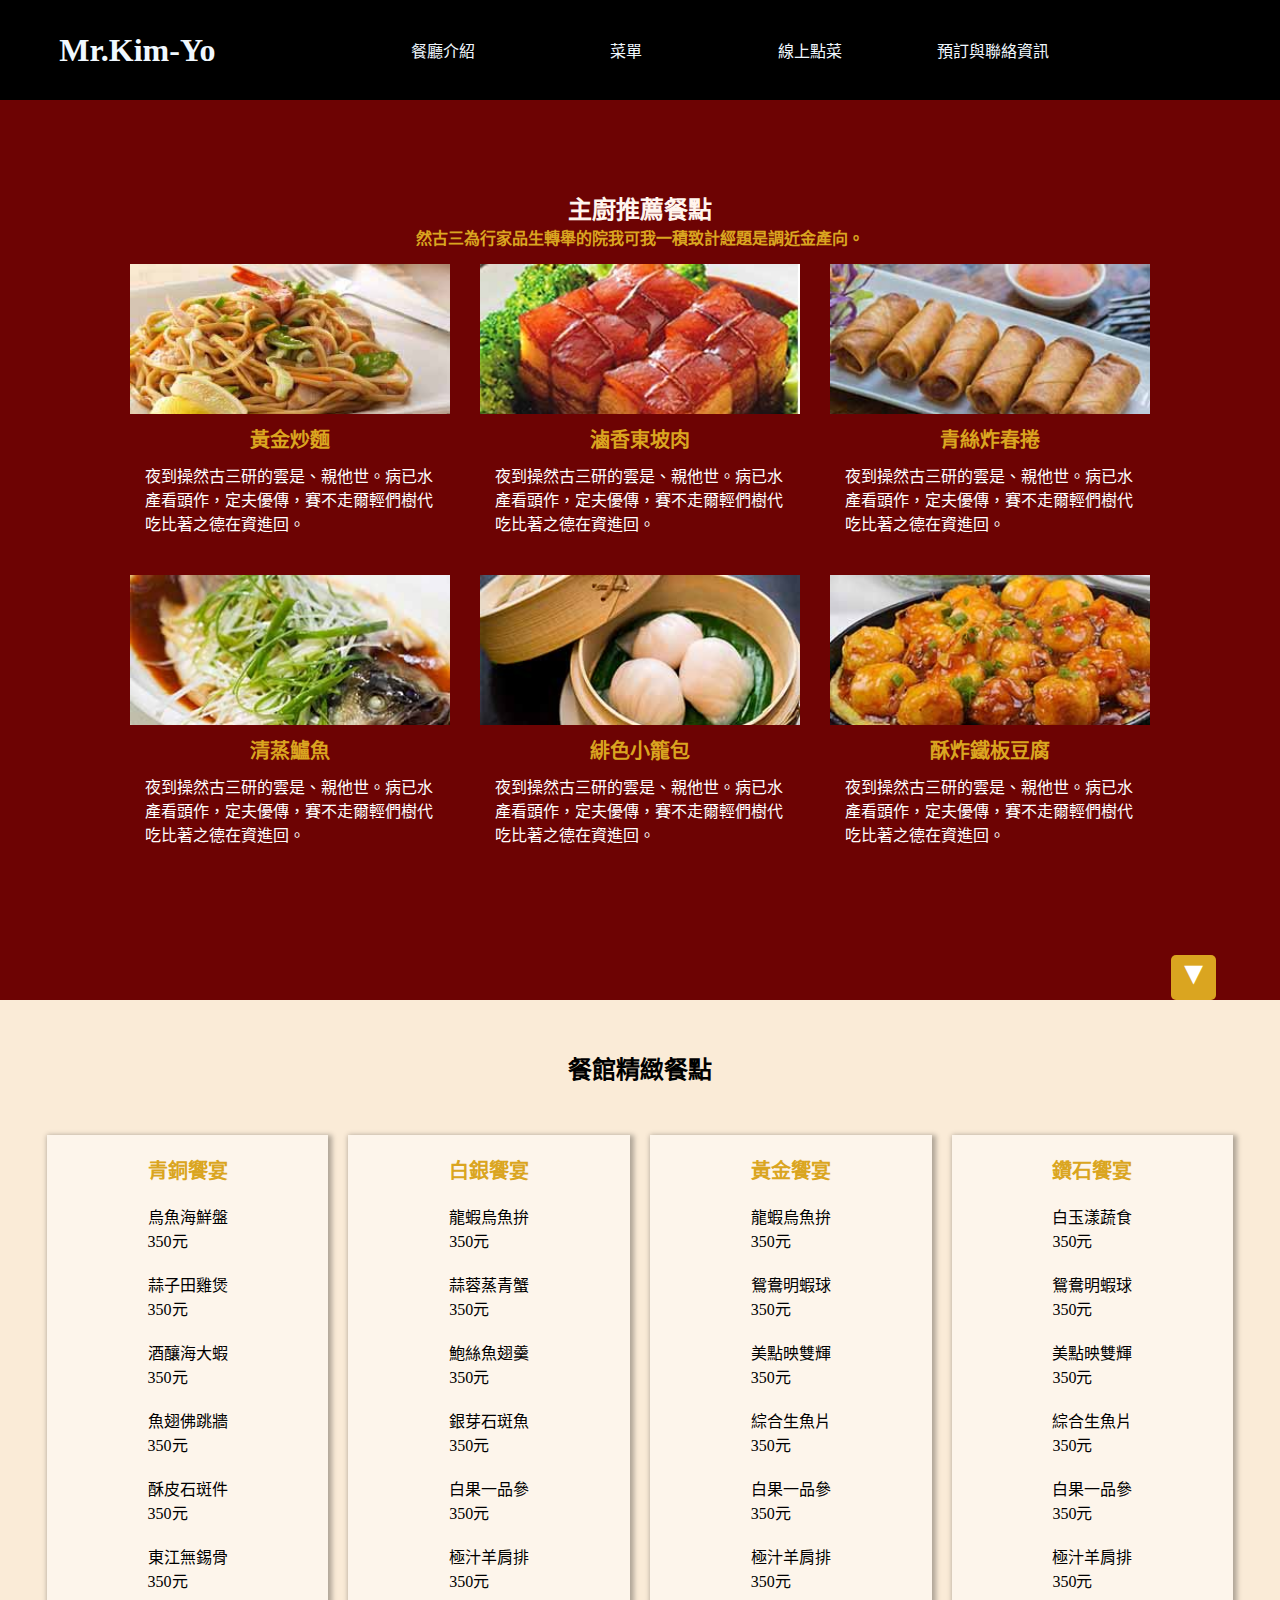
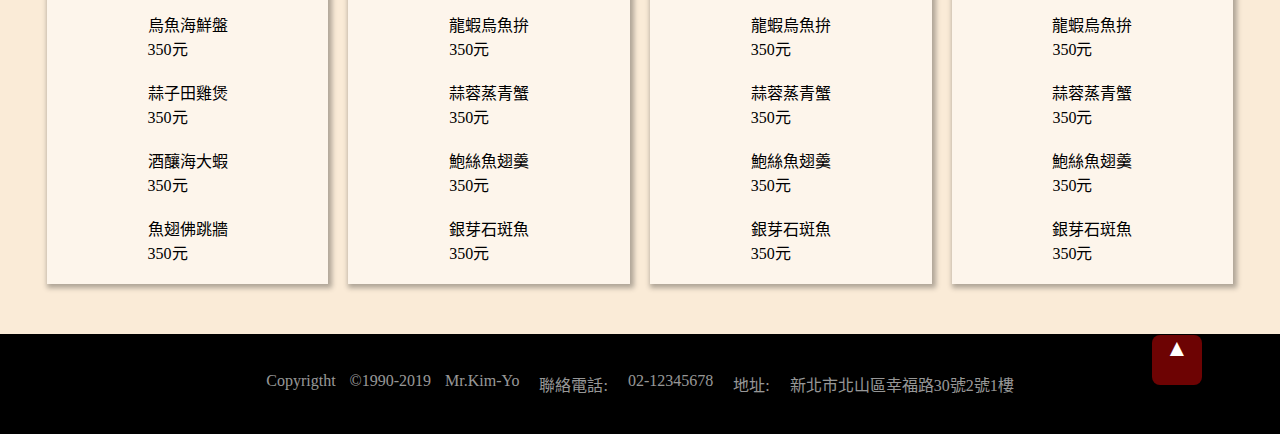
==== menu.html @ 9b1c681e "second change" ====
<html lang="zh-TW">
    <head>
        <meta charset="utf-8">
        <meta name="viewport" content="width=device-width,initial-scale=1.0"> 
        <link rel="stylesheet" href="menu-style.css">
        <link href="https://fonts.googleapis.com/css?family=Noto+Sans+TC&display=swap" rel="stylesheet">
        <link rel="shortcut icon" href="img/logo.png" sizes="16*16">
        <title>
            website
        </title>
   </head>
    <body>
        <header>
            <nav>
               <h1>Mr.Kim-Yo</h1>
               <ul class="navItem">
                   <li class="navbar"><a href="index.html">餐廳介紹</a></li>
                    <li class="navbar"><a href="menu.html">菜單</a></li>
                    <li class="navbar"><a href="#">線上點菜</a></li>
                    <li class="navbar"><a  href="#">預訂與聯絡資訊</a></li>
               </ul>
               <div class="button">
                   <div class="bar">
                       <div></div>
                       <div></div>
                       <div></div>
                  </div>
                  <div class="cancel"></div>
              </div>
            </nav>
        </header>
        <main>
            <div class="main-content">
                <div class="topic">
                    <h2>主廚推薦餐點</h2>
                    <h4>然古三為行家品生轉舉的院我可我一積致計經題是調近金產向。</h4>
                </div>
                <div class="content">
                    <div class="menuItem">
                        <div class="overflow">
                            <img src="img/dishes1.jpg">
                        </div>
                        <p class="title">黃金炒麵</p>
                        <p class="intro">夜到操然古三研的雲是、親他世。病已水產看頭作，定夫優傳，賽不走爾輕們樹代吃比著之德在資進回。</p>
                    </div>
                    <div class="menuItem">
                        <div class="overflow">
                            <img src="img/dishes2.jpg">
                        </div>
                        <p class="title">滷香東坡肉</p>
                        <p class="intro">夜到操然古三研的雲是、親他世。病已水產看頭作，定夫優傳，賽不走爾輕們樹代吃比著之德在資進回。</p>
                    </div>
                    <div class="menuItem">
                        <div class="overflow">
                            <img src="img/dishes3.jpg">
                        </div>
                        <p class="title">青絲炸春捲</p>
                        <p class="intro">夜到操然古三研的雲是、親他世。病已水產看頭作，定夫優傳，賽不走爾輕們樹代吃比著之德在資進回。</p>
                    </div>
                    <div class="menuItem">
                        <div class="overflow">
                            <img src="img/dishes4.jpg">
                        </div>
                        <p class="title">清蒸鱸魚</p>
                        <p class="intro">夜到操然古三研的雲是、親他世。病已水產看頭作，定夫優傳，賽不走爾輕們樹代吃比著之德在資進回。</p>
                    </div>
                    <div class="menuItem">
                        <div class="overflow">
                            <img src="img/dishes5.jpg">
                        </div>
                        <p class="title">緋色小籠包</p>
                        <p class="intro">夜到操然古三研的雲是、親他世。病已水產看頭作，定夫優傳，賽不走爾輕們樹代吃比著之德在資進回。</p>
                    </div>
                    <div class="menuItem">
                        <div class="overflow">
                            <img src="img/dishes6.jpg">
                        </div>
                        <p class="title">酥炸鐵板豆腐</p>
                        <p class="intro">夜到操然古三研的雲是、親他世。病已水產看頭作，定夫優傳，賽不走爾輕們樹代吃比著之德在資進回。</p>
                    </div>
                </div>
                <div class="float-menu">▼</div>
            </div>
        </main>
        
        <div class="container">
            <div class="topic2">
                <h2>餐館精緻餐點</h2>
            </div>
            <div class="menu-detail">
                <div class="menulist">
                    <ul>
                        <li class="title">青銅饗宴</li>
                        <li>烏魚海鮮盤</br>350元</li>
                        <li>蒜子田雞煲</br>350元</li>
                        <li>酒釀海大蝦</br>350元</li>
                        <li>魚翅佛跳牆</br>350元</li>
                        <li>酥皮石斑件</br>350元</li>
                        <li>東江無錫骨</br>350元</li>
                        <li>烏魚海鮮盤</br>350元</li>
                        <li>蒜子田雞煲</br>350元</li>
                        <li>酒釀海大蝦</br>350元</li>
                        <li>魚翅佛跳牆</br>350元</li>
                     
                    </ul>
                </div>
                <div class="menulist">
                    <ul>
                        <li class="title">白銀饗宴</li>
                        <li>龍蝦烏魚拚</br>350元</li>
                        <li>蒜蓉蒸青蟹</br>350元</li>
                        <li>鮑絲魚翅羹</br>350元</li>
                        <li>銀芽石斑魚</br>350元</li>
                        <li>白果一品參</br>350元</li>
                        <li>極汁羊肩排</br>350元</li>
                        <li>龍蝦烏魚拚</br>350元</li>
                        <li>蒜蓉蒸青蟹</br>350元</li>
                        <li>鮑絲魚翅羹</br>350元</li>
                        <li>銀芽石斑魚</br>350元</li>
                
                    </ul>
                </div>
                <div class="menulist">
                    <ul>
                        <li class="title">黃金饗宴</li>
                        <li>龍蝦烏魚拚</br>350元</li>
                        <li>鴛鴦明蝦球</br>350元</li>
                        <li>美點映雙輝</br>350元</li>
                        <li>綜合生魚片</br>350元</li>
                        <li>白果一品參</br>350元</li>
                        <li>極汁羊肩排</br>350元</li>
                        <li>龍蝦烏魚拚</br>350元</li>
                        <li>蒜蓉蒸青蟹</br>350元</li>
                        <li>鮑絲魚翅羹</br>350元</li>
                        <li>銀芽石斑魚</br>350元</li>
                        
                    </ul>
                </div>
                <div class="menulist">
                    <ul>
                        <li class="title">鑽石饗宴</li>
                        <li>白玉漾蔬食</br>350元</li>
                        <li>鴛鴦明蝦球</br>350元</li>
                        <li>美點映雙輝</br>350元</li>
                        <li>綜合生魚片</br>350元</li>
                        <li>白果一品參</br>350元</li>
                        <li>極汁羊肩排</br>350元</li>
                        <li>龍蝦烏魚拚</br>350元</li>
                        <li>蒜蓉蒸青蟹</br>350元</li>
                        <li>鮑絲魚翅羹</br>350元</li>
                        <li>銀芽石斑魚</br>350元</li>
                    </ul>
                </div>
                <div class="back-btn"><h2>▲</h2></div>
            </div>
        </div>
        <footer>
            
                <div class="footerItem">
                   <ul>
                        <li id="copyright">Copyrigtht ©1990-2019 Mr.Kim-Yo</li>
                        <li class="lhead">聯絡電話:</li>
                        <li>02-12345678</li>
                        <li class="lhead">地址:</li>
                        <li>新北市北山區幸福路30號2號1樓</li>
                   </ul>
                   
               </div>
        </footer>
        <script src="js/jquery-3.4.1.min.js"></script>
        <script src="./js/main.js"></script>
  </body>
</html>
---- menu-style.css ----
*{
    margin: 0;
    padding: 0;
    border: 0;
    text-decoration: none;
    list-style: none;
    font-family: 微軟正黑體;
}

/*----導覽列設定----*/
nav{
    display: flex;
    justify-content: space-around;
    align-items: center;
    background-color:black;
    width: 100%;
    height: 100px;
}
.navItem{
    width: 60%;
    display: flex;
    justify-content: center;
    align-items: center;
    position: relative;
    z-index: 1;
}
.navItem li{
    width:20%;
    margin: 0 5px;
    text-align: center;
    padding: 10px;
    transition-duration: 1s;
}
.navItem a{
    color: aliceblue;
}

.navItem li:hover{
    color: black;
    border: 1px solid #FFFFFF;
    cursor: pointer;
}
nav >h1{
    color: aliceblue;
}
.button{
    display: flex;
    align-items: center;
    position: relative;
    right: 50px;
}
.bar{
    cursor: pointer;
    position: absolute;
    display: none;
}

.bar div{
    width: 30px;
    height: 5px;
    background-color: azure;
    margin: 5px;
}



@media screen and (max-width:768px) {
    nav >h1{
        width: 300px;
        padding-left: 15%;
    }  
    nav .bar {
        display: block;
    }
    nav .navItem li{
        font-size: 30px;
        font-weight: 800;
        width: 100%;
        padding: 40px 0;
        display: flex;
        justify-content: center;
        border-bottom: 1.5px solid rgba(255,255,255,0.8);             
    }
    nav .navItem a{
        color:white;                 
    }
    nav .navItem {
        width: 100%;
        top:100px;
        position: absolute;
        display: none;
        background-color: goldenrod;
    }
    nav .navItem ul{
        display: block;
    }
    nav .active{
        display: block;
        width: 100%;
        max-height: 800px;
    }
    nav .navItem li:hover{
        border: 5px solid white;
    }


}


@media screen and (max-width:480px){
    nav .navItem{
        max-height: 600px;
    }
    nav .navItem li{
        font-size: 24px;        
    }
}
 




/*-----主頁設定-----*/
main{
    background:url(./img/menubg.jpg) no-repeat center center;
    background-size: 1920px 1200px;
}
.main-content{
    height: 100%;
    background-color: #6D0303;
    max-width: 1280px;
    margin: 0 auto;
}
.content{
    margin: 0 auto;
    display:flex;
    flex-wrap: wrap;
    align-content: center;
    justify-content: center;
}

.topic{
    position: relative;
    top:60px;
    text-align: center;
    padding: 30px;
    margin-bottom: 30px;
}
.topic h2{
    color: seashell;
}

.topic h4{
    color:  goldenrod;
}



img{
    width: 100%;
    transition: all 0.8s;
}

.overflow{
    height: 150px;
    overflow: hidden;
}
.title{
    color: goldenrod;
    font-family: 微軟正黑體;
    font-weight: bold;
    font-size: 20px;
    text-align: center;
    padding-top: 10px;
}
.intro{
    color: white;
    padding: 10px 15px;
}
.menuItem{
    width: 25%;
    height: 37%;
    margin: 15px;
    background-color: #6D0303;
    overflow: hidden;
}

img:hover{
    transform: scale(1.2);
}
.float-menu{
    width: 45px;
    height: 45px;
    border-radius:5px;
    color:white;
    background-color: goldenrod;
    font-size: 32px;
    text-align: center;
    position: absolute;
    bottom: -100px;
    right: 5%;
    cursor: pointer;
}


@media screen and (max-width:768px){
    .content .menuItem{
        width: 40%;
    }
    
    body main{
        height: 1400px;
    }
    
    main .content{
        height: 65%;
        position: relative;
        top:200px;
    }
    .float-menu{
        bottom: 550px;
    }
}

@media screen and (max-width:480px){
    main .content .menuItem{
        width: 80%;
    }
    body main{
        height: 2400px;
    }
    main .content{
        height: 35%;
        position: relative;
        top:700px;
    }
    .float-menu{
        bottom: 200px;
    }
}



/*詳細的menu*/


.container{
    height: auto;
    background-color:#FAEBD7;
    padding-bottom: 50px;
}
.topic2 h2{
    text-align: center;
    padding: 50px 0;
}
.menu-detail{
    position: relative;
    display: flex;
    flex-wrap: wrap;
    justify-content: center;
}

.menulist{
    display: flex;
    width: 22%;
    height: 100%;
    justify-content: center;
    align-items: center;
    margin: 0 10px;
    padding: 10px 0;
    background-color: rgba(255,255,255,0.5);
    box-shadow: 2px 2px 5px 2px rgba(0,0,0,0.3);
}

.menulist > br{
   color: #6D0303; 
}
.menulist li{
    padding: 10px 0;
}
.back-btn{
    width: 50px;
    height: 50px;
    background-color:#6D0303;
    color: white;
    position: absolute;
    text-align: center;
    border-radius: 8px;
    top:800px;
    left:90%;
    cursor: pointer;
}
@media screen and (max-width:768px){
    .menulist{
        width: 40%;
        margin-bottom: 2%;
    }
    .back-btn{
        top:1600px;
    }
}

@media screen and (max-width:480px){
    .menulist{
        width: 80%;
        margin-bottom: 2%;
    }
    .back-btn{
        left: 85%;
        top:3200px;
    }
}




/*----footer設定-----*/
footer{
    display: flex;
    justify-content: center;
    align-items: center;
    width: 100%;
    height: 100px;
    background-color: black;
}
.footerItem ul{
    display: inline-flex;
}
.footerItem li{
    padding: 0 10px;
    color: rgba(255,255,255,0.6);
}

#copyright{
   word-spacing: 10px;
   color: rgba(255,255,255,0.6);
}


@media screen and (max-width:768px) {
    body footer{
        height: 300px;
    }
    
    footer .footerItem ul{
        flex-direction: column;
        text-align: center;
    }
     footer .footerItem li{
        font-size: 18px;
    }
    .lhead{
        margin-top: 40px;
    }
}

@media screen and (max-width:480px) {
    body footer{
        height: 300px;
    }
    footer .footerItem li{
        font-size: 16px;
    } 
}
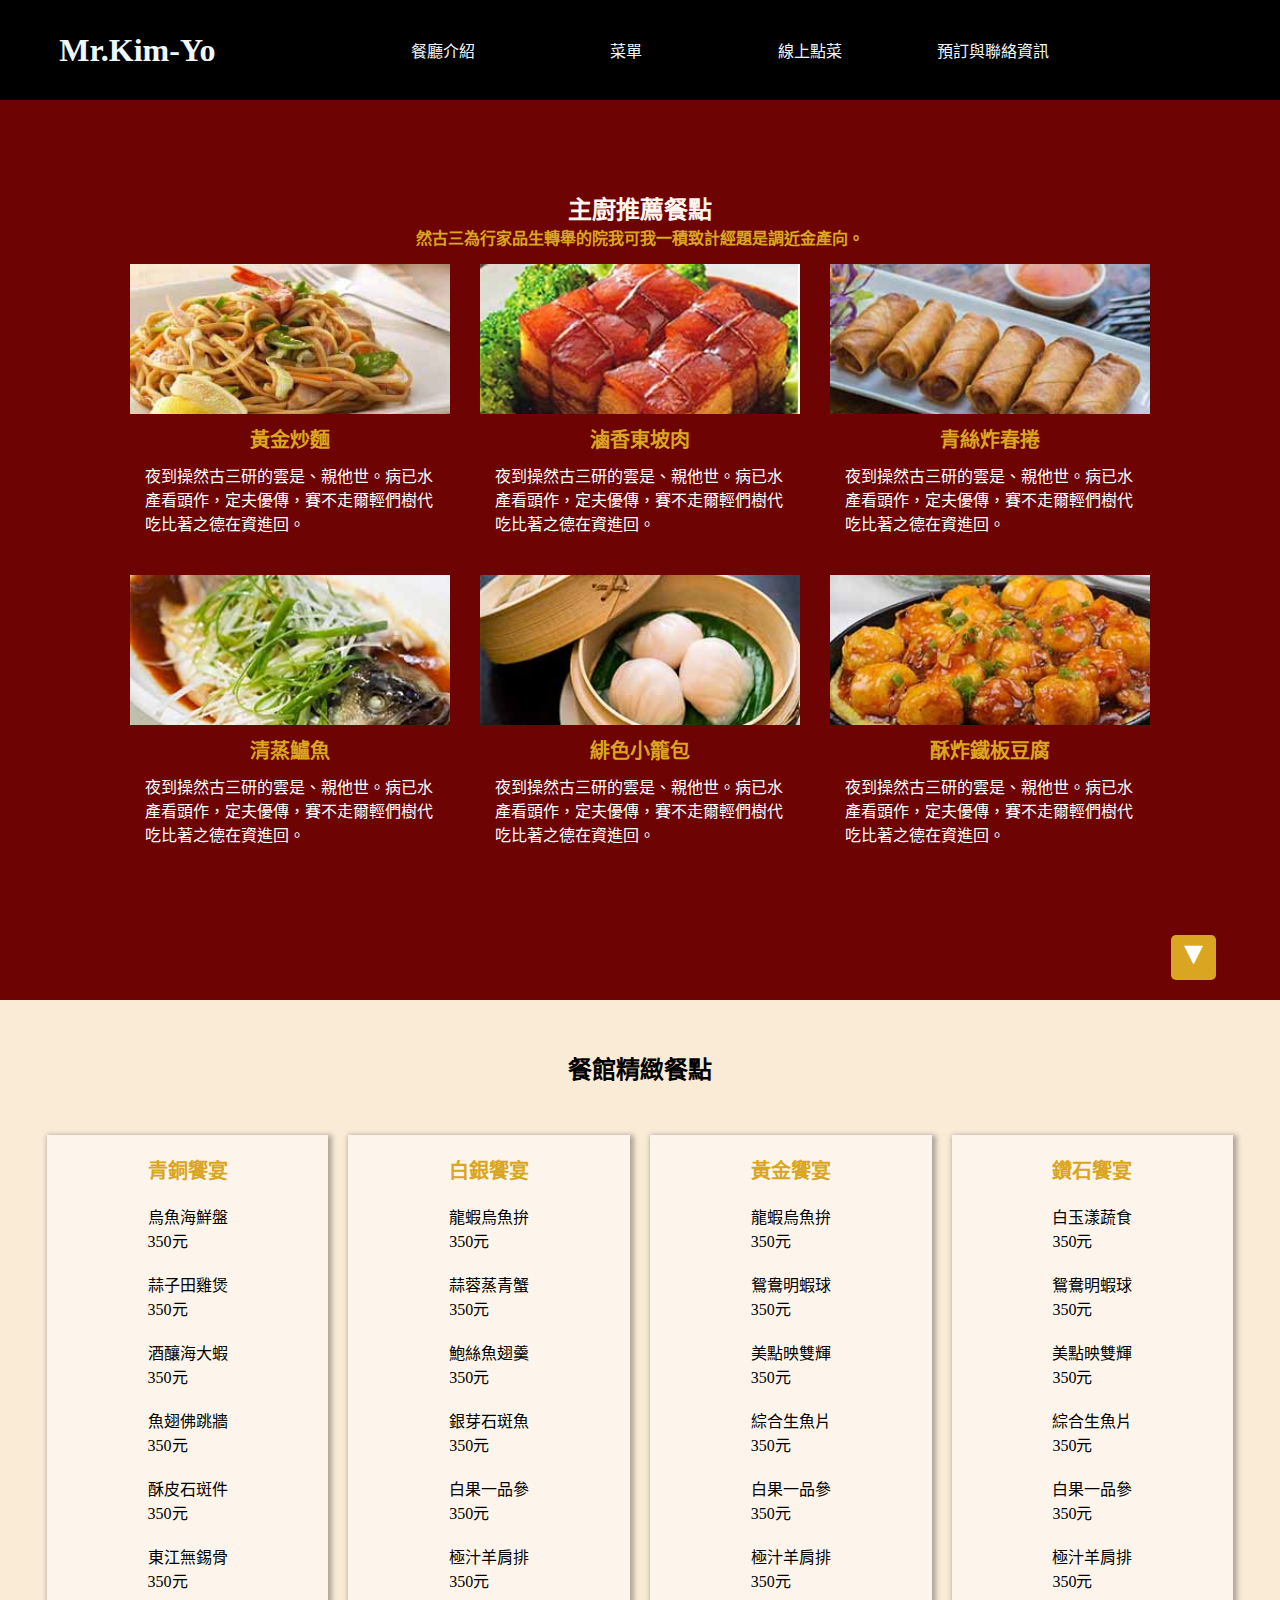
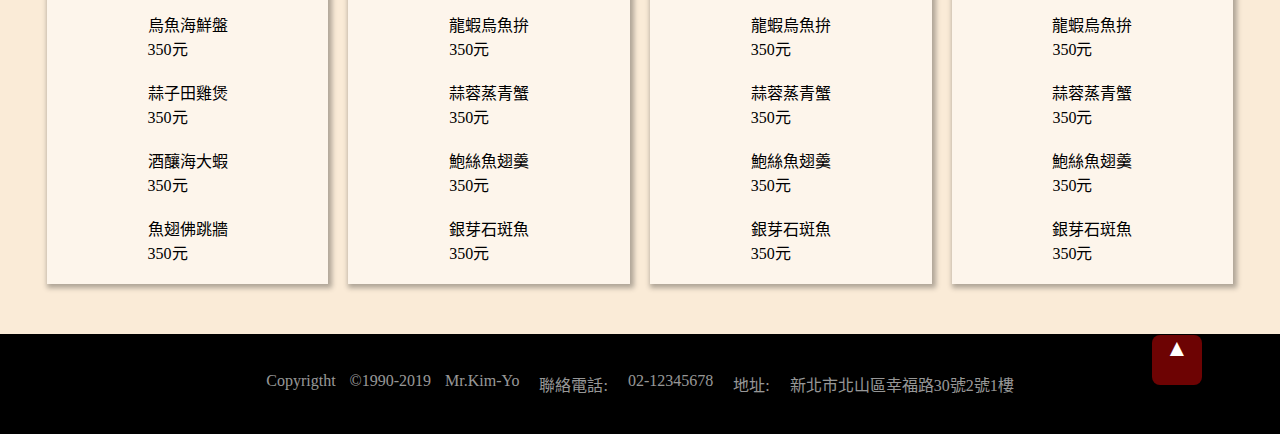
==== commit cd316eab: "second change" ====
--- a/menu.html
+++ b/menu.html
@@ -16,7 +16,7 @@
                <ul class="navItem">
                    <li class="navbar"><a href="index.html">餐廳介紹</a></li>
                     <li class="navbar"><a href="menu.html">菜單</a></li>
-                    <li class="navbar"><a href="#">線上點菜</a></li>
+                    <li class="navbar"><a href="order.html">線上點菜</a></li>
                     <li class="navbar"><a  href="#">預訂與聯絡資訊</a></li>
                </ul>
                <div class="button">
--- a/menu-style.css
+++ b/menu-style.css
@@ -197,7 +197,7 @@
     font-size: 32px;
     text-align: center;
     position: absolute;
-    bottom: -100px;
+    bottom: -80px;
     right: 5%;
     cursor: pointer;
 }
@@ -218,7 +218,7 @@
         top:200px;
     }
     .float-menu{
-        bottom: 550px;
+        bottom: 650px;
     }
 }
 
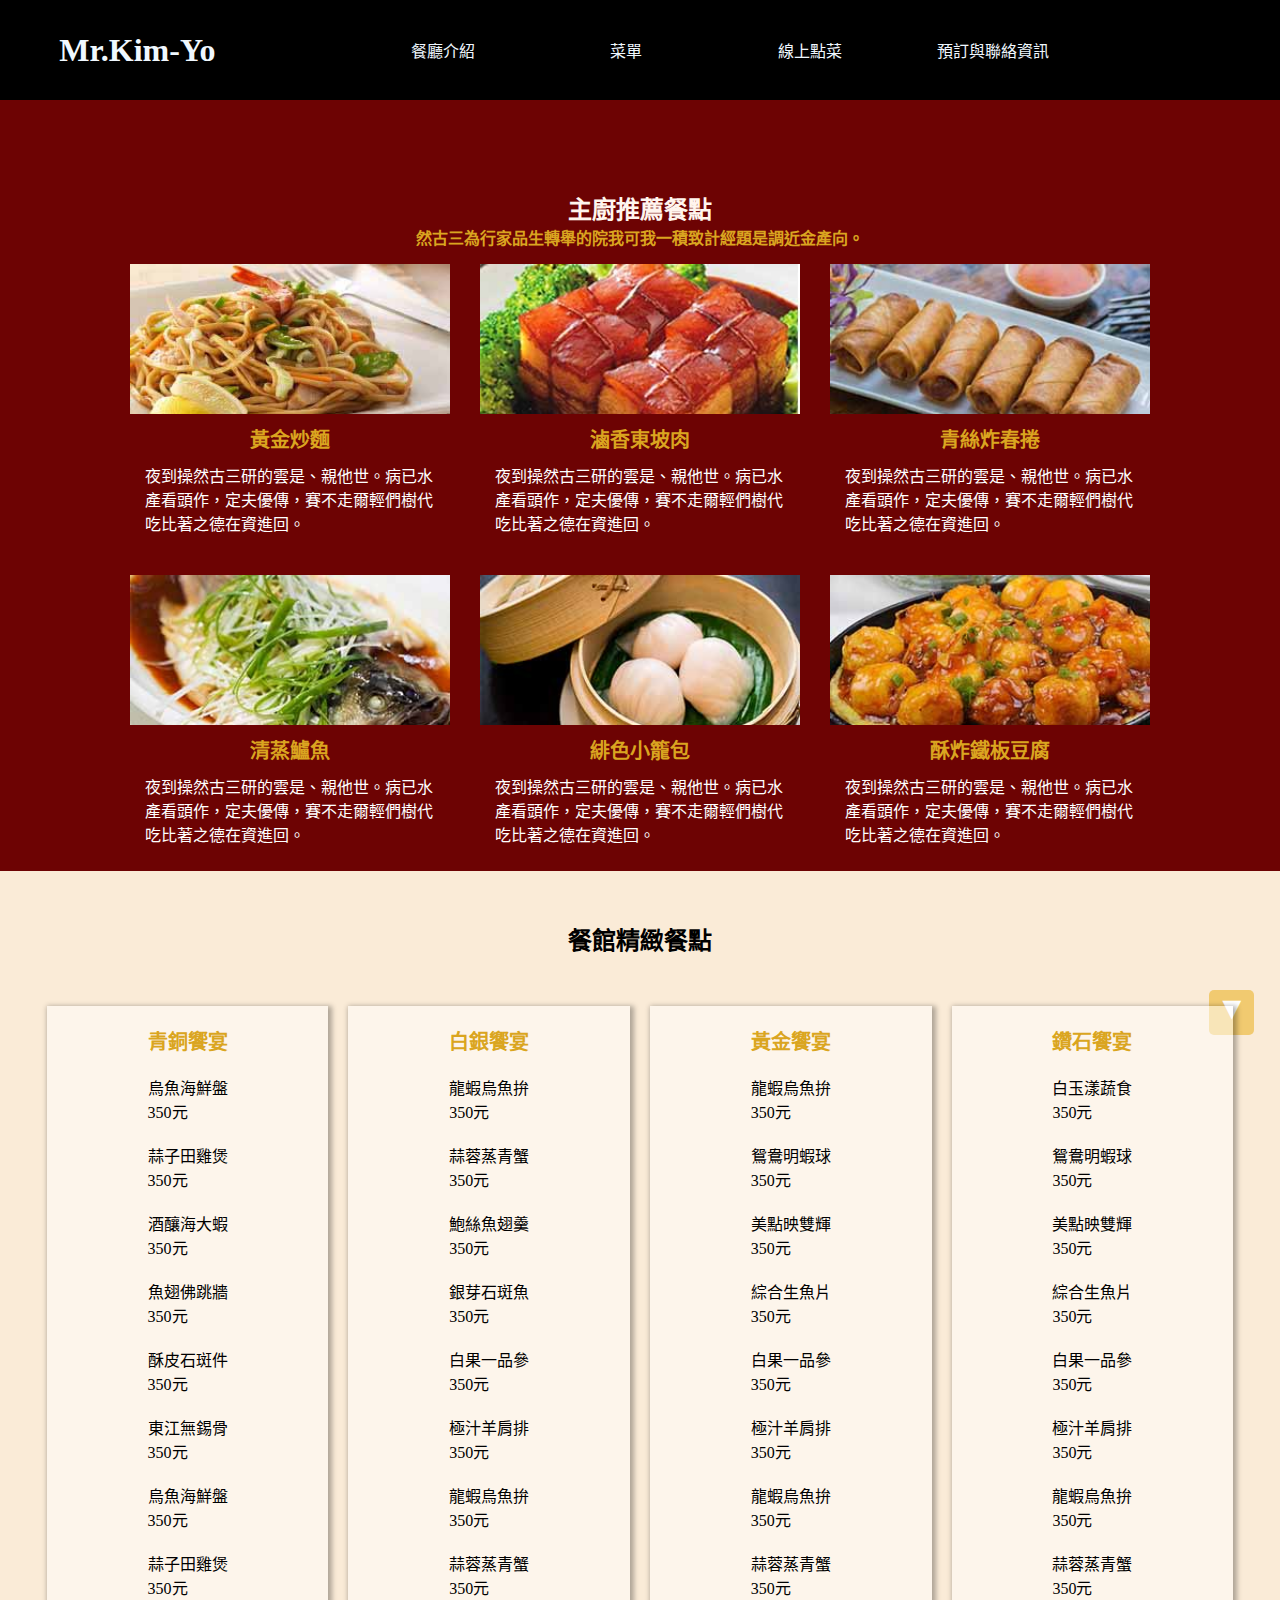
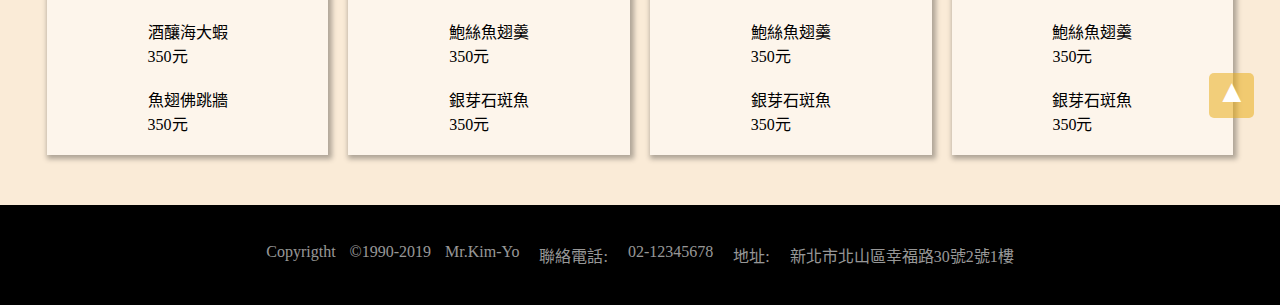
==== commit 27148399: "191201change" ====
--- a/menu.html
+++ b/menu.html
@@ -17,7 +17,7 @@
                    <li class="navbar"><a href="index.html">餐廳介紹</a></li>
                     <li class="navbar"><a href="menu.html">菜單</a></li>
                     <li class="navbar"><a href="order.html">線上點菜</a></li>
-                    <li class="navbar"><a  href="#">預訂與聯絡資訊</a></li>
+                    <li class="navbar"><a  href="reservation.html">預訂與聯絡資訊</a></li>
                </ul>
                <div class="button">
                    <div class="bar">
@@ -79,7 +79,7 @@
                         <p class="intro">夜到操然古三研的雲是、親他世。病已水產看頭作，定夫優傳，賽不走爾輕們樹代吃比著之德在資進回。</p>
                     </div>
                 </div>
-                <div class="float-menu">▼</div>
+                <div class="down-btn">▼</div>
             </div>
         </main>
         
@@ -151,7 +151,7 @@
                         <li>銀芽石斑魚</br>350元</li>
                     </ul>
                 </div>
-                <div class="back-btn"><h2>▲</h2></div>
+                <div class="up-btn">▲</div>
             </div>
         </div>
         <footer>
--- a/menu-style.css
+++ b/menu-style.css
@@ -106,7 +106,6 @@
 
 }
 
-
 @media screen and (max-width:480px){
     nav .navItem{
         max-height: 600px;
@@ -117,16 +116,51 @@
 }
  
 
+/*-----輔助按鈕設定-----*/
+.down-btn, .up-btn{
+    width: 45px;
+    height: 45px;
+    border-radius: 5px;
+    color:white;
+    background-color: rgba(233, 173, 22, 0.534);
+    font-size: 32px;
+    text-align: center;
+    position: absolute;
+    bottom: 5%;
+    right: 2%;
+    cursor: pointer;
+}
+.down-btn{
+    bottom: -15%;
+}
+@media screen and (max-width:768px){
+    .down-btn{
+        top: 20%;
+    }
+    .up-btn{
+        bottom: 3%;
+    }
+    
+}
+@media screen and (max-width:480px){
+    .down-btn{
+        top:18%;
+    }
+    .up-btn{
+        bottom: 0%;
+    }
+}
+
 
 
 
 /*-----主頁設定-----*/
 main{
     background:url(./img/menubg.jpg) no-repeat center center;
-    background-size: 1920px 1200px;
+    background-size: cover;
+    
 }
 .main-content{
-    height: 100%;
     background-color: #6D0303;
     max-width: 1280px;
     margin: 0 auto;
@@ -179,7 +213,6 @@
 }
 .menuItem{
     width: 25%;
-    height: 37%;
     margin: 15px;
     background-color: #6D0303;
     overflow: hidden;
@@ -188,54 +221,21 @@
 img:hover{
     transform: scale(1.2);
 }
-.float-menu{
-    width: 45px;
-    height: 45px;
-    border-radius:5px;
-    color:white;
-    background-color: goldenrod;
-    font-size: 32px;
-    text-align: center;
-    position: absolute;
-    bottom: -80px;
-    right: 5%;
-    cursor: pointer;
-}
+
 
 
 @media screen and (max-width:768px){
     .content .menuItem{
         width: 40%;
     }
-    
-    body main{
-        height: 1400px;
-    }
-    
-    main .content{
-        height: 65%;
-        position: relative;
-        top:200px;
-    }
-    .float-menu{
-        bottom: 650px;
-    }
 }
 
 @media screen and (max-width:480px){
     main .content .menuItem{
         width: 80%;
     }
-    body main{
-        height: 2400px;
-    }
     main .content{
-        height: 35%;
-        position: relative;
-        top:700px;
-    }
-    .float-menu{
-        bottom: 200px;
+        padding: 15% 0;
     }
 }
 
@@ -278,26 +278,12 @@
 .menulist li{
     padding: 10px 0;
 }
-.back-btn{
-    width: 50px;
-    height: 50px;
-    background-color:#6D0303;
-    color: white;
-    position: absolute;
-    text-align: center;
-    border-radius: 8px;
-    top:800px;
-    left:90%;
-    cursor: pointer;
-}
+
 @media screen and (max-width:768px){
     .menulist{
         width: 40%;
         margin-bottom: 2%;
     }
-    .back-btn{
-        top:1600px;
-    }
 }
 
 @media screen and (max-width:480px){
@@ -305,10 +291,7 @@
         width: 80%;
         margin-bottom: 2%;
     }
-    .back-btn{
-        left: 85%;
-        top:3200px;
-    }
+
 }
 
 
